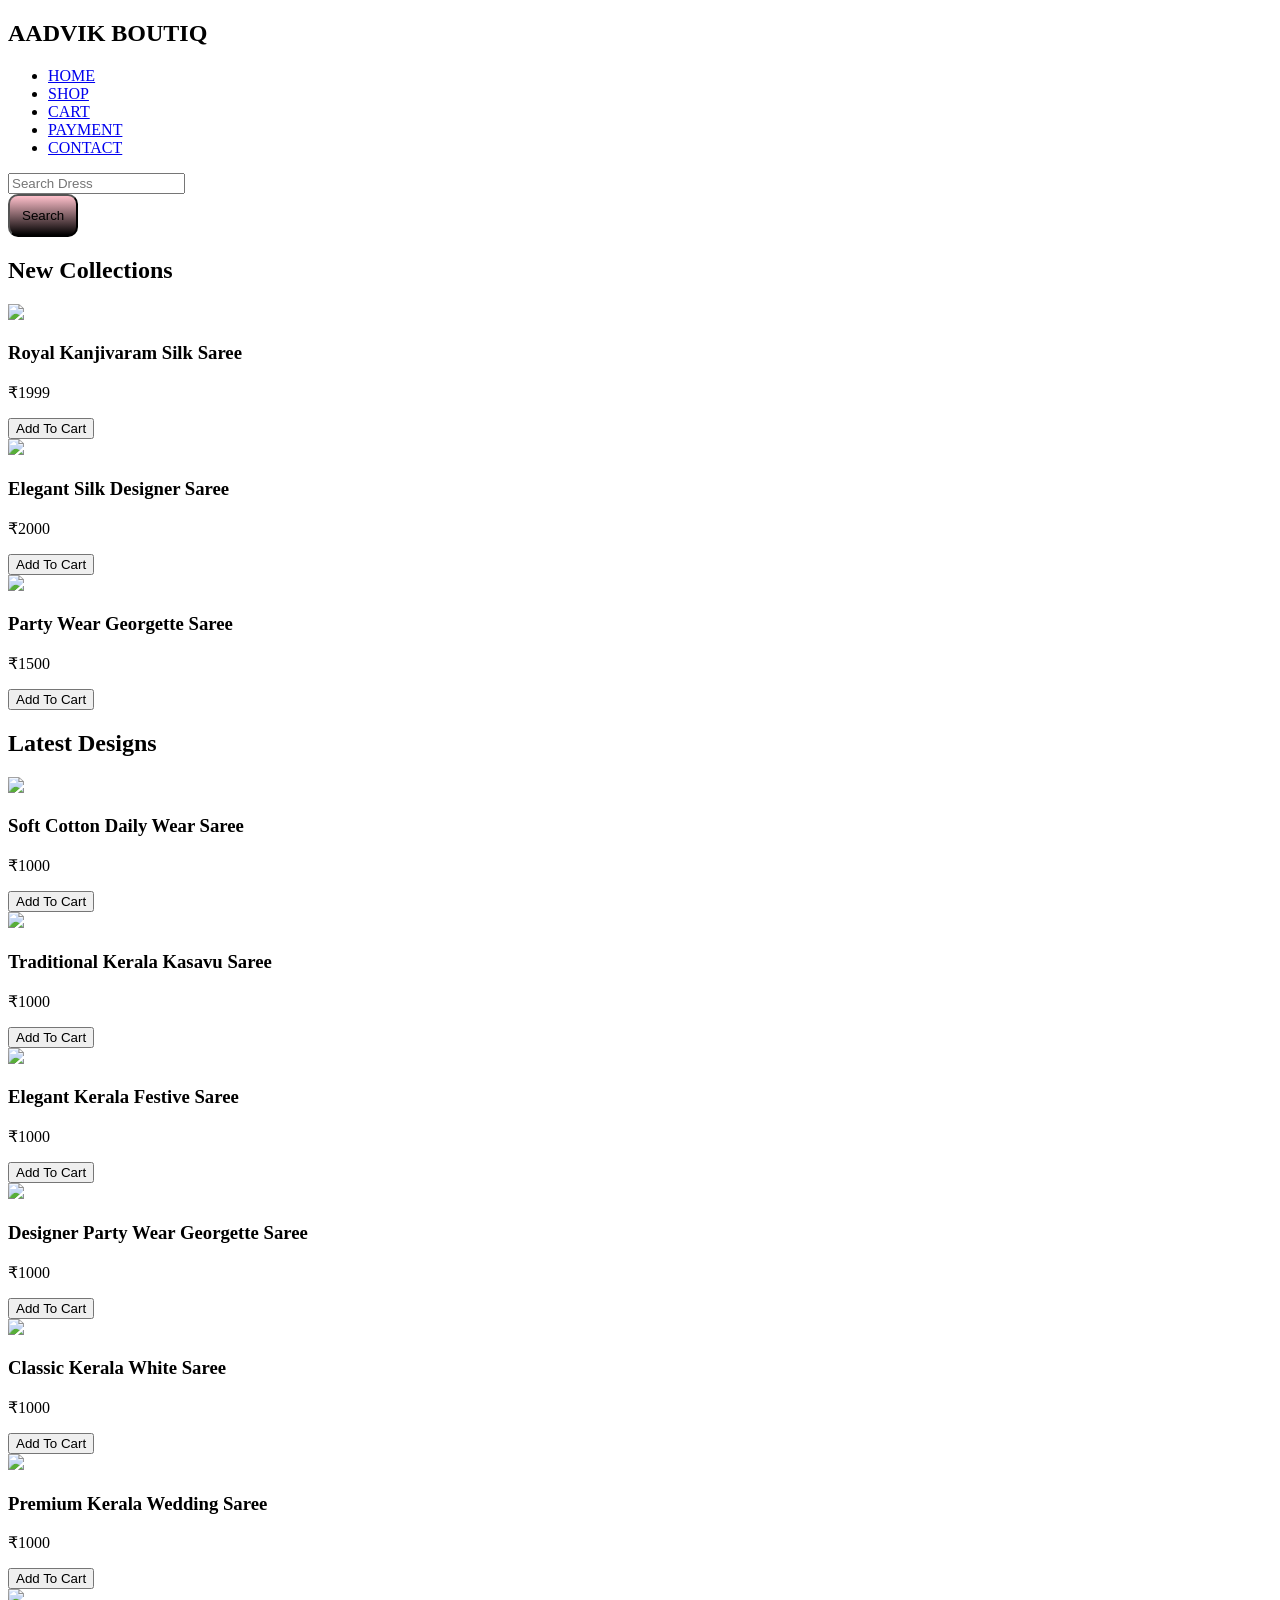
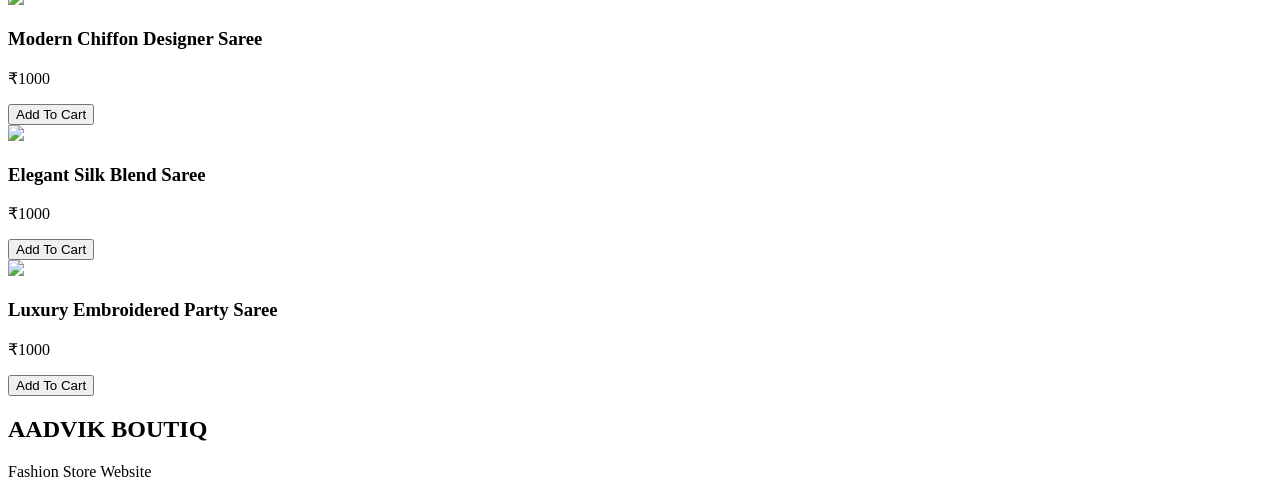
==== index.html @ e34abff3 "Create index.html" ====
<!DOCTYPE html>
<html lang="en">

<head>
  <meta charset="UTF-8">
  <meta name="viewport" content="width=device-width, initial-scale=1.0">

  <title>AADVIK BOUTIQ</title>

  <link rel="stylesheet" href="style.css">
</head>

<body>

  <!-- NAVBAR -->
  <nav class="navbar">

    <h1 class="logo">AADVIK BOUTIQ</h1>

    <ul>
      <li><a href="index.html">HOME</a></li>
      <li><a href="shop.html">SHOP</a></li>
      <li><a href="cart.html">CART</a></li>
      <li><a href="payment.html">PAYMENT</a></li>
      <li><a href="contact.html">CONTACT</a></li>
    </ul>

  </nav>

  <!-- SEARCH -->
  <section class="search-section">
    <input type="text" placeholder="Search Dress">
   
  </section>

  <div class="brnsearch">
    <button class="srhbtn" style="background: linear-gradient(pink,black); padding: 12px;border-radius: 10px;">Search</button>
    
  </div>


  <!-- BANNER -->
  <section class="banner"></section>

  <!-- PRODUCTS -->
  <section class="products">

    <h2 class="title">New Collections</h2>

    <div class="product-container">

      <div class="card">
        <img src="first section 1.jpg">
        <h3>Royal Kanjivaram Silk Saree</h3>
        <p>₹1999</p>
        <button class="cart-btn">Add To Cart</button>
      </div>

      <div class="card">
        <img src="first section 2.jpg">
        <h3>Elegant Silk Designer Saree</h3>
        <p>₹2000</p>
        <button class="cart-btn">Add To Cart</button>
      </div>

      <div class="card">
        <img src="first section 3.jpg">
        <h3>Party Wear Georgette Saree</h3>
        <p>₹1500</p>
        <button class="cart-btn">Add To Cart</button>
      </div>

    </div>

  </section>

  <!-- GALLERY -->
  <section class="gallery">

    <h2 class="title">Latest Designs</h2>

    <div class="gallery-container">

      <div class="product-card">
        <img src="4.jpg">
        <h3>Soft Cotton Daily Wear Saree</h3>
        <p>₹1000</p>
        <button>Add To Cart</button>
      </div>

      <div class="product-card">
        <img src="5.jpg">
        <h3>Traditional Kerala Kasavu Saree</h3>
        <p>₹1000</p>
        <button>Add To Cart</button>
      </div>

      <div class="product-card">
        <img src="6.jpg">
        <h3>Elegant Kerala Festive Saree</h3>
        <p>₹1000</p>
        <button>Add To Cart</button>
      </div>

      <div class="product-card">
        <img src="7.jpg">
        <h3>Designer Party Wear Georgette Saree</h3>
        <p>₹1000</p>
        <button>Add To Cart</button>
      </div>

      <div class="product-card">
        <img src="8.jpg">
        <h3>Classic Kerala White Saree</h3>
        <p>₹1000</p>
        <button>Add To Cart</button>
      </div>

      <div class="product-card">
        <img src="9.jpg">
        <h3>Premium Kerala Wedding Saree</h3>
        <p>₹1000</p>
        <button>Add To Cart</button>
      </div>

      <div class="product-card">
        <img src="silk saree.jpg">
        <h3>Modern Chiffon Designer Saree</h3>
        <p>₹1000</p>
        <button>Add To Cart</button>
      </div>

      <div class="product-card">
        <img src="11.jpg">
        <h3>Elegant Silk Blend Saree</h3>
        <p>₹1000</p>
        <button>Add To Cart</button>
      </div>

      <div class="product-card">
        <img src="12.jpg">
        <h3>Luxury Embroidered Party Saree</h3>
        <p>₹1000</p>
        <button>Add To Cart</button>
      </div>

    </div>

  </section>

  <!-- FOOTER -->
  <footer>
    <h2>AADVIK BOUTIQ</h2>
    <p>Fashion Store Website</p>
  </footer>

  <script src="script.js"></script>

</body>

</html>
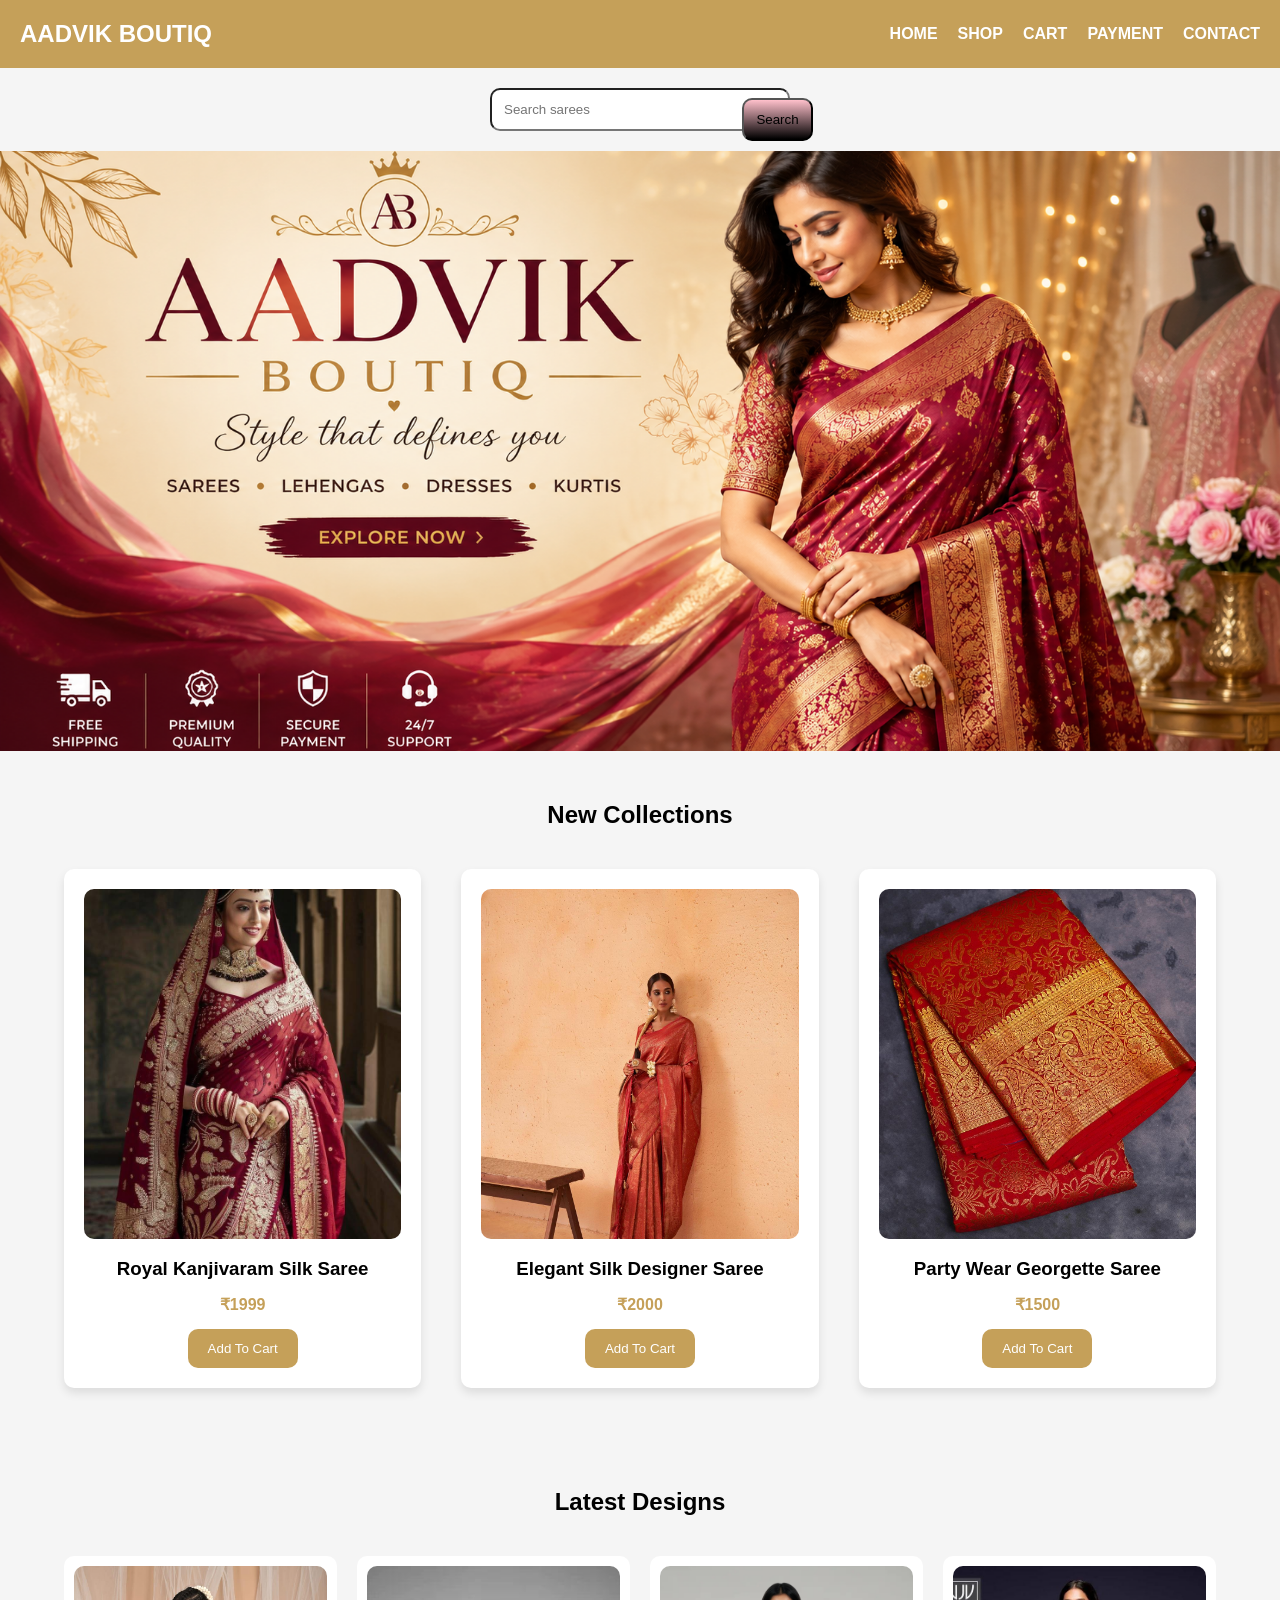
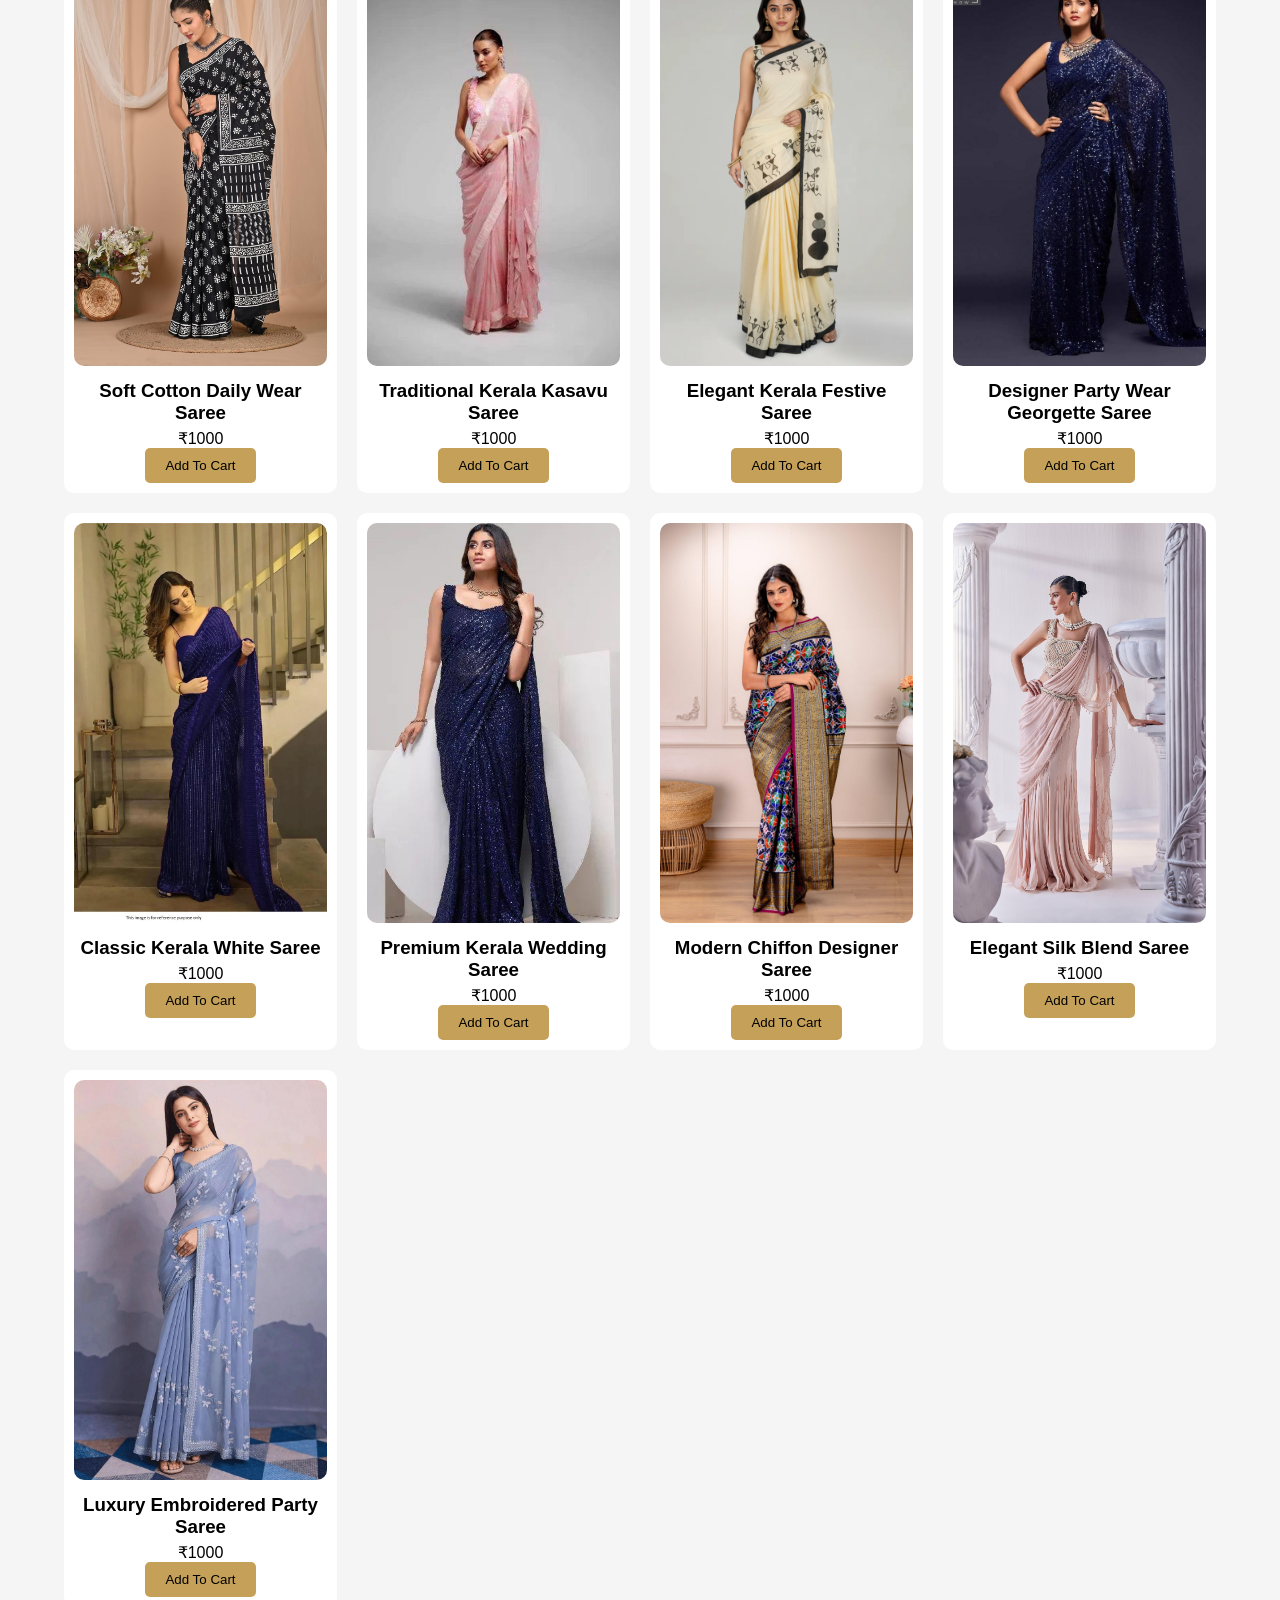
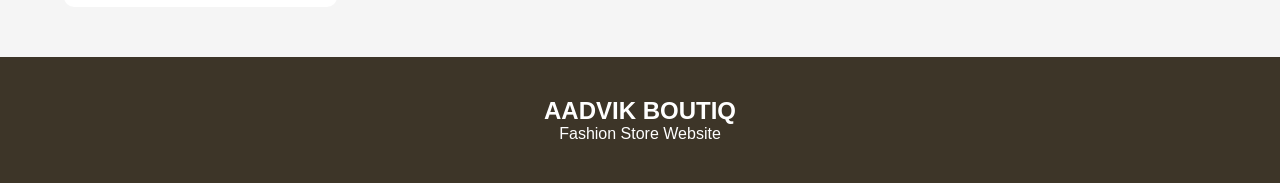
==== commit eea90e3b: "Fix project output and update documentation" ====
--- a/index.html
+++ b/index.html
@@ -1,161 +1,14 @@
-<!DOCTYPE html>
+<!doctype html>
 <html lang="en">
-
 <head>
   <meta charset="UTF-8">
   <meta name="viewport" content="width=device-width, initial-scale=1.0">
-
-  <title>AADVIK BOUTIQ</title>
-
-  <link rel="stylesheet" href="style.css">
+  <meta http-equiv="refresh" content="0; url=AADVIK%20BOUTIQ/index.html">
+  <meta name="description" content="Open the Aadvik Boutique storefront.">
+  <title>Aadvik Boutique</title>
 </head>
-
 <body>
-
-  <!-- NAVBAR -->
-  <nav class="navbar">
-
-    <h1 class="logo">AADVIK BOUTIQ</h1>
-
-    <ul>
-      <li><a href="index.html">HOME</a></li>
-      <li><a href="shop.html">SHOP</a></li>
-      <li><a href="cart.html">CART</a></li>
-      <li><a href="payment.html">PAYMENT</a></li>
-      <li><a href="contact.html">CONTACT</a></li>
-    </ul>
-
-  </nav>
-
-  <!-- SEARCH -->
-  <section class="search-section">
-    <input type="text" placeholder="Search Dress">
-   
-  </section>
-
-  <div class="brnsearch">
-    <button class="srhbtn" style="background: linear-gradient(pink,black); padding: 12px;border-radius: 10px;">Search</button>
-    
-  </div>
-
-
-  <!-- BANNER -->
-  <section class="banner"></section>
-
-  <!-- PRODUCTS -->
-  <section class="products">
-
-    <h2 class="title">New Collections</h2>
-
-    <div class="product-container">
-
-      <div class="card">
-        <img src="first section 1.jpg">
-        <h3>Royal Kanjivaram Silk Saree</h3>
-        <p>₹1999</p>
-        <button class="cart-btn">Add To Cart</button>
-      </div>
-
-      <div class="card">
-        <img src="first section 2.jpg">
-        <h3>Elegant Silk Designer Saree</h3>
-        <p>₹2000</p>
-        <button class="cart-btn">Add To Cart</button>
-      </div>
-
-      <div class="card">
-        <img src="first section 3.jpg">
-        <h3>Party Wear Georgette Saree</h3>
-        <p>₹1500</p>
-        <button class="cart-btn">Add To Cart</button>
-      </div>
-
-    </div>
-
-  </section>
-
-  <!-- GALLERY -->
-  <section class="gallery">
-
-    <h2 class="title">Latest Designs</h2>
-
-    <div class="gallery-container">
-
-      <div class="product-card">
-        <img src="4.jpg">
-        <h3>Soft Cotton Daily Wear Saree</h3>
-        <p>₹1000</p>
-        <button>Add To Cart</button>
-      </div>
-
-      <div class="product-card">
-        <img src="5.jpg">
-        <h3>Traditional Kerala Kasavu Saree</h3>
-        <p>₹1000</p>
-        <button>Add To Cart</button>
-      </div>
-
-      <div class="product-card">
-        <img src="6.jpg">
-        <h3>Elegant Kerala Festive Saree</h3>
-        <p>₹1000</p>
-        <button>Add To Cart</button>
-      </div>
-
-      <div class="product-card">
-        <img src="7.jpg">
-        <h3>Designer Party Wear Georgette Saree</h3>
-        <p>₹1000</p>
-        <button>Add To Cart</button>
-      </div>
-
-      <div class="product-card">
-        <img src="8.jpg">
-        <h3>Classic Kerala White Saree</h3>
-        <p>₹1000</p>
-        <button>Add To Cart</button>
-      </div>
-
-      <div class="product-card">
-        <img src="9.jpg">
-        <h3>Premium Kerala Wedding Saree</h3>
-        <p>₹1000</p>
-        <button>Add To Cart</button>
-      </div>
-
-      <div class="product-card">
-        <img src="silk saree.jpg">
-        <h3>Modern Chiffon Designer Saree</h3>
-        <p>₹1000</p>
-        <button>Add To Cart</button>
-      </div>
-
-      <div class="product-card">
-        <img src="11.jpg">
-        <h3>Elegant Silk Blend Saree</h3>
-        <p>₹1000</p>
-        <button>Add To Cart</button>
-      </div>
-
-      <div class="product-card">
-        <img src="12.jpg">
-        <h3>Luxury Embroidered Party Saree</h3>
-        <p>₹1000</p>
-        <button>Add To Cart</button>
-      </div>
-
-    </div>
-
-  </section>
-
-  <!-- FOOTER -->
-  <footer>
-    <h2>AADVIK BOUTIQ</h2>
-    <p>Fashion Store Website</p>
-  </footer>
-
-  <script src="script.js"></script>
-
+  <p>Opening the store… <a href="AADVIK%20BOUTIQ/index.html">Continue to Aadvik Boutique</a></p>
+  <script>window.location.replace("AADVIK%20BOUTIQ/index.html");</script>
 </body>
-
-</html>
+</html>
